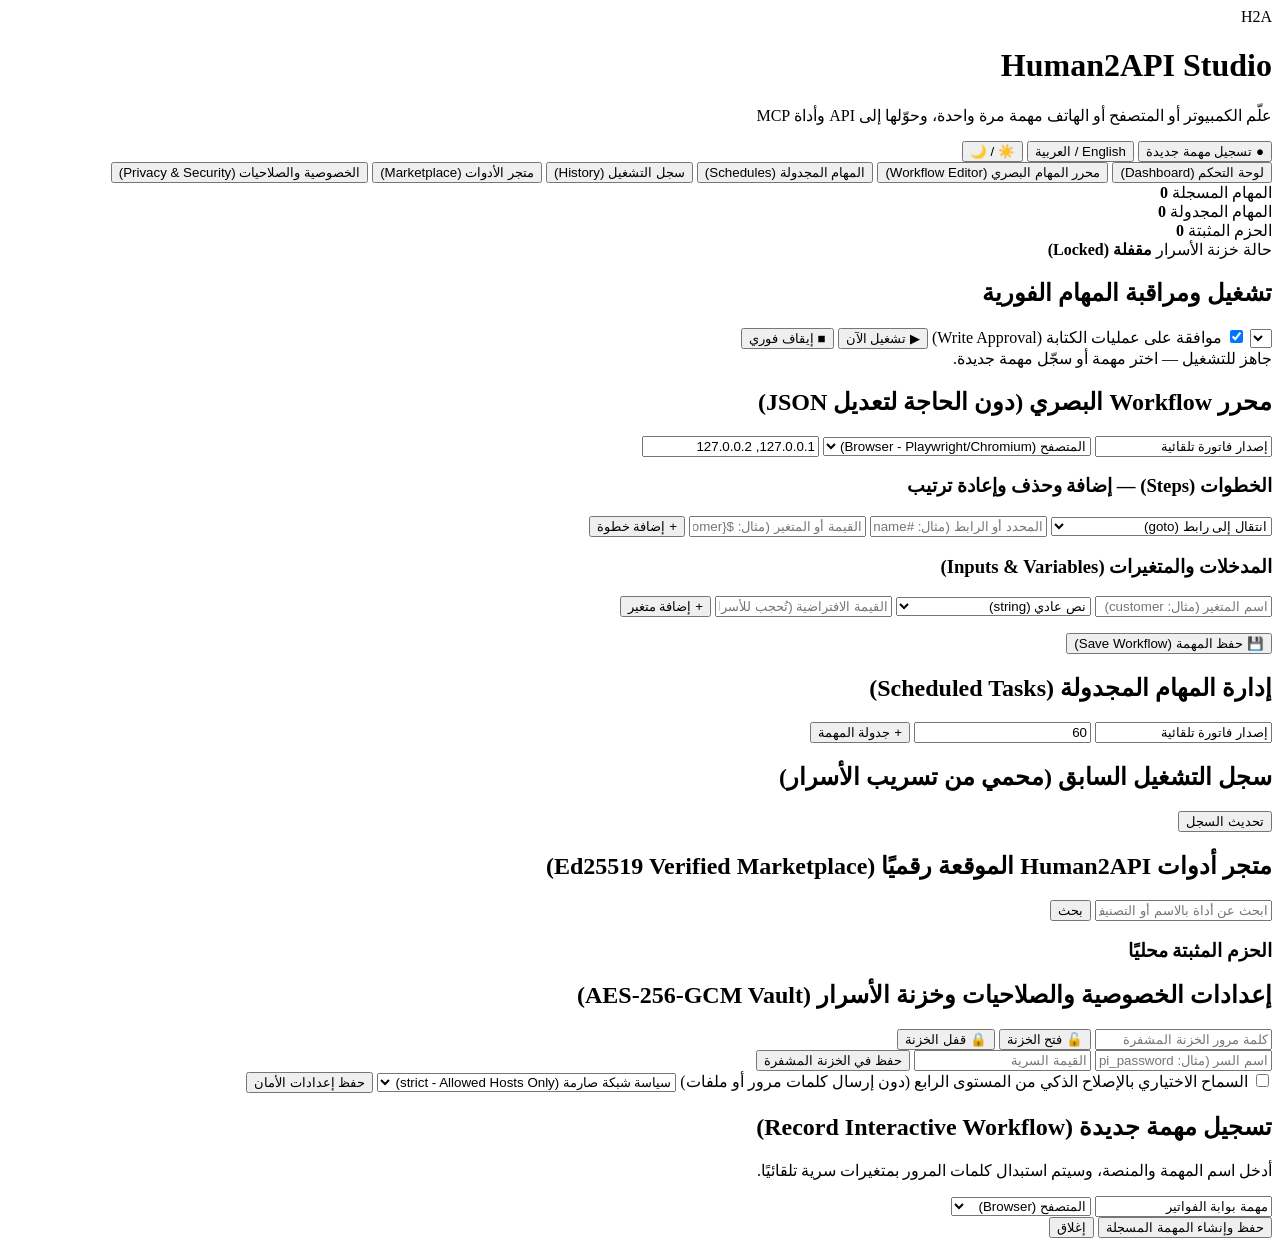
==== src/human2api/static/index.html @ 80c4c867 "feat: import Human2API v0.5.0 source" ====
<!DOCTYPE html>
<html lang="ar" dir="rtl" data-theme="dark">
<head>
  <meta charset="utf-8" />
  <meta name="viewport" content="width=device-width, initial-scale=1.0" />
  <title>Human2API Studio — منصة أتمتة المهام الذكية</title>
  <link rel="stylesheet" href="/static/styles.css" />
</head>
<body>
  <script>window.__H2A_TOKEN__ = "__H2A_BOOTSTRAP_TOKEN__";</script>
  <header class="topbar">
    <div class="brand">
      <span class="logo-badge">H2A</span>
      <div>
        <h1 id="app-title" data-i18n="appTitle">Human2API Studio</h1>
        <p id="app-subtitle" data-i18n="appSubtitle">علّم الكمبيوتر أو المتصفح أو الهاتف مهمة مرة واحدة، وحوّلها إلى API وأداة MCP</p>
      </div>
    </div>
    <div class="top-controls">
      <button id="btn-record-new" class="btn btn-primary" data-testid="btn-record-new">● <span data-i18n="recordNewTask">تسجيل مهمة جديدة</span></button>
      <button id="btn-toggle-lang" class="btn btn-outline" data-testid="btn-toggle-lang">English / العربية</button>
      <button id="btn-toggle-theme" class="btn btn-outline" data-testid="btn-toggle-theme">☀️ / 🌙</button>
    </div>
  </header>

  <nav class="nav-tabs" role="tablist">
    <button class="nav-tab active" data-tab="dashboard" data-testid="tab-dashboard" data-i18n="tabDashboard">لوحة التحكم (Dashboard)</button>
    <button class="nav-tab" data-tab="editor" data-testid="tab-editor" data-i18n="tabEditor">محرر المهام البصري (Workflow Editor)</button>
    <button class="nav-tab" data-tab="schedules" data-testid="tab-schedules" data-i18n="tabSchedules">المهام المجدولة (Schedules)</button>
    <button class="nav-tab" data-tab="history" data-testid="tab-history" data-i18n="tabHistory">سجل التشغيل (History)</button>
    <button class="nav-tab" data-tab="marketplace" data-testid="tab-marketplace" data-i18n="tabMarketplace">متجر الأدوات (Marketplace)</button>
    <button class="nav-tab" data-tab="settings" data-testid="tab-settings" data-i18n="tabSettings">الخصوصية والصلاحيات (Privacy & Security)</button>
  </nav>

  <main class="container">
    <!-- 1. Dashboard -->
    <section id="panel-dashboard" class="tab-panel active">
      <div class="stats-grid">
        <div class="stat-card">
          <span class="stat-label" data-i18n="statWorkflows">المهام المسجلة</span>
          <strong id="stat-workflows-count" class="stat-value">0</strong>
        </div>
        <div class="stat-card">
          <span class="stat-label" data-i18n="statSchedules">المهام المجدولة</span>
          <strong id="stat-schedules-count" class="stat-value">0</strong>
        </div>
        <div class="stat-card">
          <span class="stat-label" data-i18n="statPackages">الحزم المثبتة</span>
          <strong id="stat-packages-count" class="stat-value">0</strong>
        </div>
        <div class="stat-card">
          <span class="stat-label" data-i18n="statVault">حالة خزنة الأسرار</span>
          <strong id="stat-vault-state" class="stat-value">مقفلة (Locked)</strong>
        </div>
      </div>

      <div class="panel-card">
        <h2 data-i18n="quickRunHeading">تشغيل ومراقبة المهام الفورية</h2>
        <div class="run-bar">
          <select id="dashboard-workflow-select" data-testid="dashboard-workflow-select"></select>
          <label class="checkbox-inline">
            <input type="checkbox" id="chk-allow-write" data-testid="chk-allow-write" checked />
            <span data-i18n="allowWriteLabel">موافقة على عمليات الكتابة (Write Approval)</span>
          </label>
          <button id="btn-run-selected" class="btn btn-success" data-testid="btn-run-selected">▶ <span data-i18n="runNow">تشغيل الآن</span></button>
          <button id="btn-stop-run" class="btn btn-danger" data-testid="btn-stop-run">■ <span data-i18n="stopRun">إيقاف فوري</span></button>
        </div>
        <div id="live-progress-box" class="progress-box" data-testid="live-progress-box">
          <span id="live-status-text">جاهز للتشغيل — اختر مهمة أو سجّل مهمة جديدة.</span>
        </div>
      </div>
    </section>

    <!-- 2. Visual Workflow Editor -->
    <section id="panel-editor" class="tab-panel">
      <div class="panel-card">
        <h2 data-i18n="visualEditorHeading">محرر Workflow البصري (دون الحاجة لتعديل JSON)</h2>
        <div class="form-row">
          <input id="wf-name-input" data-testid="wf-name-input" placeholder="اسم المهمة (Workflow Name)" value="إصدار فاتورة تلقائية" />
          <select id="wf-target-select" data-testid="wf-target-select">
            <option value="browser">المتصفح (Browser - Playwright/Chromium)</option>
            <option value="windows-uia">سطح مكتب Windows (UI Automation)</option>
            <option value="macos-ax">سطح مكتب macOS (AX Accessibility)</option>
            <option value="linux-atspi">سطح مكتب Linux (AT-SPI / GTK)</option>
            <option value="android-companion">هاتف Android (Accessibility Companion)</option>
          </select>
          <input id="wf-hosts-input" data-testid="wf-hosts-input" placeholder="النطاقات/التطبيقات المسموحة (مثال: 127.0.0.1, 127.0.0.2)" value="127.0.0.1, 127.0.0.2" />
        </div>

        <h3 data-i18n="stepsHeading">الخطوات (Steps) — إضافة وحذف وإعادة ترتيب</h3>
        <div class="form-row">
          <select id="new-step-action" data-testid="new-step-action">
            <option value="goto">انتقال إلى رابط (goto)</option>
            <option value="click">نقر على عنصر (click)</option>
            <option value="type">كتابة نص / متغير (type)</option>
            <option value="select">اختيار من قائمة (select)</option>
            <option value="assert_text">التحقق من نص النتيجة (assert_text)</option>
          </select>
          <input id="new-step-selector" data-testid="new-step-selector" placeholder="المحدد أو الرابط (مثال: #customer-name أو /demo)" />
          <input id="new-step-value" data-testid="new-step-value" placeholder="القيمة أو المتغير (مثال: ${input:customer})" />
          <button id="btn-add-step" class="btn btn-primary" data-testid="btn-add-step">+ إضافة خطوة</button>
        </div>

        <ul id="editor-steps-list" class="steps-list" data-testid="editor-steps-list"></ul>

        <h3 data-i18n="inputsHeading">المدخلات والمتغيرات (Inputs & Variables)</h3>
        <div class="form-row">
          <input id="new-input-name" data-testid="new-input-name" placeholder="اسم المتغير (مثال: customer)" />
          <select id="new-input-type" data-testid="new-input-type">
            <option value="string">نص عادي (string)</option>
            <option value="secret">قيمة سرية / كلمة مرور (secret)</option>
            <option value="number">رقم (number)</option>
            <option value="file">ملف (file)</option>
          </select>
          <input id="new-input-default" data-testid="new-input-default" placeholder="القيمة الافتراضية (تُحجب للأسرار)" />
          <button id="btn-add-input" class="btn btn-outline" data-testid="btn-add-input">+ إضافة متغير</button>
        </div>
        <ul id="editor-inputs-list" class="steps-list" data-testid="editor-inputs-list"></ul>

        <div class="form-actions">
          <button id="btn-save-workflow" class="btn btn-success" data-testid="btn-save-workflow">💾 حفظ المهمة (Save Workflow)</button>
        </div>
      </div>
    </section>

    <!-- 3. Schedules -->
    <section id="panel-schedules" class="tab-panel">
      <div class="panel-card">
        <h2 data-i18n="schedulesHeading">إدارة المهام المجدولة (Scheduled Tasks)</h2>
        <div class="form-row">
          <input id="sched-wf-name" data-testid="sched-wf-name" placeholder="اسم المهمة" value="إصدار فاتورة تلقائية" />
          <input id="sched-interval" data-testid="sched-interval" type="number" min="5" value="60" placeholder="التكرار بالثواني" />
          <button id="btn-create-schedule" class="btn btn-primary" data-testid="btn-create-schedule">+ جدولة المهمة</button>
        </div>
        <ul id="schedules-list" class="steps-list" data-testid="schedules-list"></ul>
      </div>
    </section>

    <!-- 4. History -->
    <section id="panel-history" class="tab-panel">
      <div class="panel-card">
        <div class="card-header-flex">
          <h2 data-i18n="historyHeading">سجل التشغيل السابق (محمي من تسريب الأسرار)</h2>
          <button id="btn-refresh-history" class="btn btn-outline" data-testid="btn-refresh-history">تحديث السجل</button>
        </div>
        <ul id="history-list" class="steps-list" data-testid="history-list"></ul>
      </div>
    </section>

    <!-- 5. Marketplace -->
    <section id="panel-marketplace" class="tab-panel">
      <div class="panel-card">
        <h2 data-i18n="marketplaceHeading">متجر أدوات Human2API الموقعة رقميًا (Ed25519 Verified Marketplace)</h2>
        <div class="form-row">
          <input id="mp-search-input" data-testid="mp-search-input" placeholder="ابحث عن أداة بالاسم أو التصنيف..." />
          <button id="btn-mp-search" class="btn btn-primary" data-testid="btn-mp-search">بحث</button>
        </div>
        <ul id="marketplace-catalog-list" class="steps-list" data-testid="marketplace-catalog-list"></ul>
        <h3>الحزم المثبتة محليًا</h3>
        <ul id="marketplace-installed-list" class="steps-list" data-testid="marketplace-installed-list"></ul>
      </div>
    </section>

    <!-- 6. Privacy & Security Settings -->
    <section id="panel-settings" class="tab-panel">
      <div class="panel-card">
        <h2 data-i18n="settingsHeading">إعدادات الخصوصية والصلاحيات وخزنة الأسرار (AES-256-GCM Vault)</h2>
        <div class="form-row">
          <input id="vault-passphrase" data-testid="vault-passphrase" type="password" placeholder="كلمة مرور الخزنة المشفرة" />
          <button id="btn-vault-unlock" class="btn btn-primary" data-testid="btn-vault-unlock">🔓 فتح الخزنة</button>
          <button id="btn-vault-lock" class="btn btn-outline" data-testid="btn-vault-lock">🔒 قفل الخزنة</button>
        </div>
        <div class="form-row">
          <input id="secret-key-input" data-testid="secret-key-input" placeholder="اسم السر (مثال: api_password)" />
          <input id="secret-val-input" data-testid="secret-val-input" type="password" placeholder="القيمة السرية" />
          <button id="btn-save-secret" class="btn btn-success" data-testid="btn-save-secret">حفظ في الخزنة المشفرة</button>
        </div>
        <div class="form-row">
          <label class="checkbox-inline">
            <input type="checkbox" id="chk-ai-healing-consent" data-testid="chk-ai-healing-consent" />
            <span>السماح الاختياري بالإصلاح الذكي من المستوى الرابع (دون إرسال كلمات مرور أو ملفات)</span>
          </label>
          <select id="sel-network-policy" data-testid="sel-network-policy">
            <option value="strict">سياسة شبكة صارمة (strict - Allowed Hosts Only)</option>
            <option value="navigation-only">التحقق من التنقل الرئيسي فقط (navigation-only)</option>
          </select>
          <button id="btn-save-settings" class="btn btn-primary" data-testid="btn-save-settings">حفظ إعدادات الأمان</button>
        </div>
      </div>
    </section>
  </main>

  <!-- Record Task Modal -->
  <div id="record-modal" class="modal hidden" data-testid="record-modal">
    <div class="modal-content">
      <h2>تسجيل مهمة جديدة (Record Interactive Workflow)</h2>
      <p>أدخل اسم المهمة والمنصة، وسيتم استبدال كلمات المرور بمتغيرات سرية تلقائيًا.</p>
      <input id="rec-task-name" data-testid="rec-task-name" placeholder="اسم المهمة المسجلة" value="مهمة بوابة الفواتير" />
      <select id="rec-task-target" data-testid="rec-task-target">
        <option value="browser">المتصفح (Browser)</option>
        <option value="windows-uia">Windows UIA</option>
        <option value="macos-ax">macOS AX</option>
        <option value="linux-atspi">Linux AT-SPI</option>
        <option value="android-companion">Android Companion</option>
      </select>
      <div class="modal-actions">
        <button id="btn-confirm-record" class="btn btn-success" data-testid="btn-confirm-record">حفظ وإنشاء المهمة المسجلة</button>
        <button id="btn-close-record-modal" class="btn btn-outline" data-testid="btn-close-record-modal">إغلاق</button>
      </div>
    </div>
  </div>

  <script src="/static/app.js"></script>
</body>
</html>
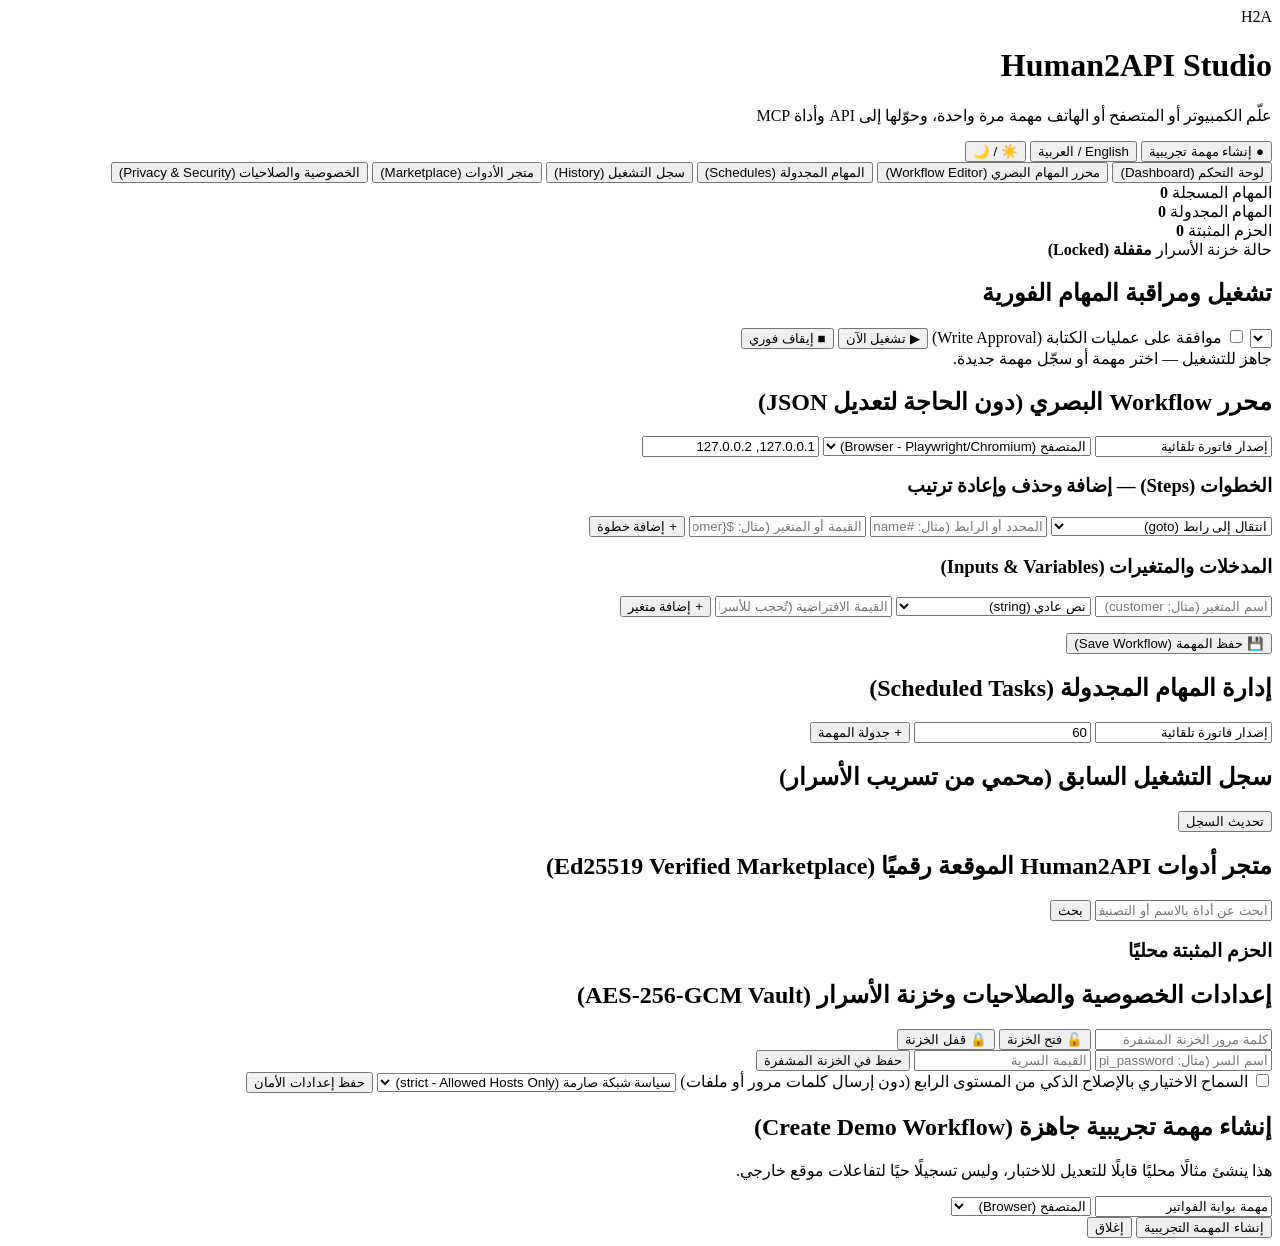
==== commit e8c3be99: "fix(runtime): make Human2API launchable, repair browser workflow execution, add real smoke tests" ====
--- a/src/human2api/static/index.html
+++ b/src/human2api/static/index.html
@@ -17,7 +17,7 @@
       </div>
     </div>
     <div class="top-controls">
-      <button id="btn-record-new" class="btn btn-primary" data-testid="btn-record-new">● <span data-i18n="recordNewTask">تسجيل مهمة جديدة</span></button>
+      <button id="btn-record-new" class="btn btn-primary" data-testid="btn-record-new">● <span data-i18n="recordNewTask">إنشاء مهمة تجريبية</span></button>
       <button id="btn-toggle-lang" class="btn btn-outline" data-testid="btn-toggle-lang">English / العربية</button>
       <button id="btn-toggle-theme" class="btn btn-outline" data-testid="btn-toggle-theme">☀️ / 🌙</button>
     </div>
@@ -59,7 +59,7 @@
         <div class="run-bar">
           <select id="dashboard-workflow-select" data-testid="dashboard-workflow-select"></select>
           <label class="checkbox-inline">
-            <input type="checkbox" id="chk-allow-write" data-testid="chk-allow-write" checked />
+            <input type="checkbox" id="chk-allow-write" data-testid="chk-allow-write" />
             <span data-i18n="allowWriteLabel">موافقة على عمليات الكتابة (Write Approval)</span>
           </label>
           <button id="btn-run-selected" class="btn btn-success" data-testid="btn-run-selected">▶ <span data-i18n="runNow">تشغيل الآن</span></button>
@@ -193,8 +193,8 @@
   <!-- Record Task Modal -->
   <div id="record-modal" class="modal hidden" data-testid="record-modal">
     <div class="modal-content">
-      <h2>تسجيل مهمة جديدة (Record Interactive Workflow)</h2>
-      <p>أدخل اسم المهمة والمنصة، وسيتم استبدال كلمات المرور بمتغيرات سرية تلقائيًا.</p>
+      <h2>إنشاء مهمة تجريبية جاهزة (Create Demo Workflow)</h2>
+      <p>هذا ينشئ مثالًا محليًا قابلًا للتعديل للاختبار، وليس تسجيلًا حيًا لتفاعلات موقع خارجي.</p>
       <input id="rec-task-name" data-testid="rec-task-name" placeholder="اسم المهمة المسجلة" value="مهمة بوابة الفواتير" />
       <select id="rec-task-target" data-testid="rec-task-target">
         <option value="browser">المتصفح (Browser)</option>
@@ -204,7 +204,7 @@
         <option value="android-companion">Android Companion</option>
       </select>
       <div class="modal-actions">
-        <button id="btn-confirm-record" class="btn btn-success" data-testid="btn-confirm-record">حفظ وإنشاء المهمة المسجلة</button>
+        <button id="btn-confirm-record" class="btn btn-success" data-testid="btn-confirm-record">إنشاء المهمة التجريبية</button>
         <button id="btn-close-record-modal" class="btn btn-outline" data-testid="btn-close-record-modal">إغلاق</button>
       </div>
     </div>
